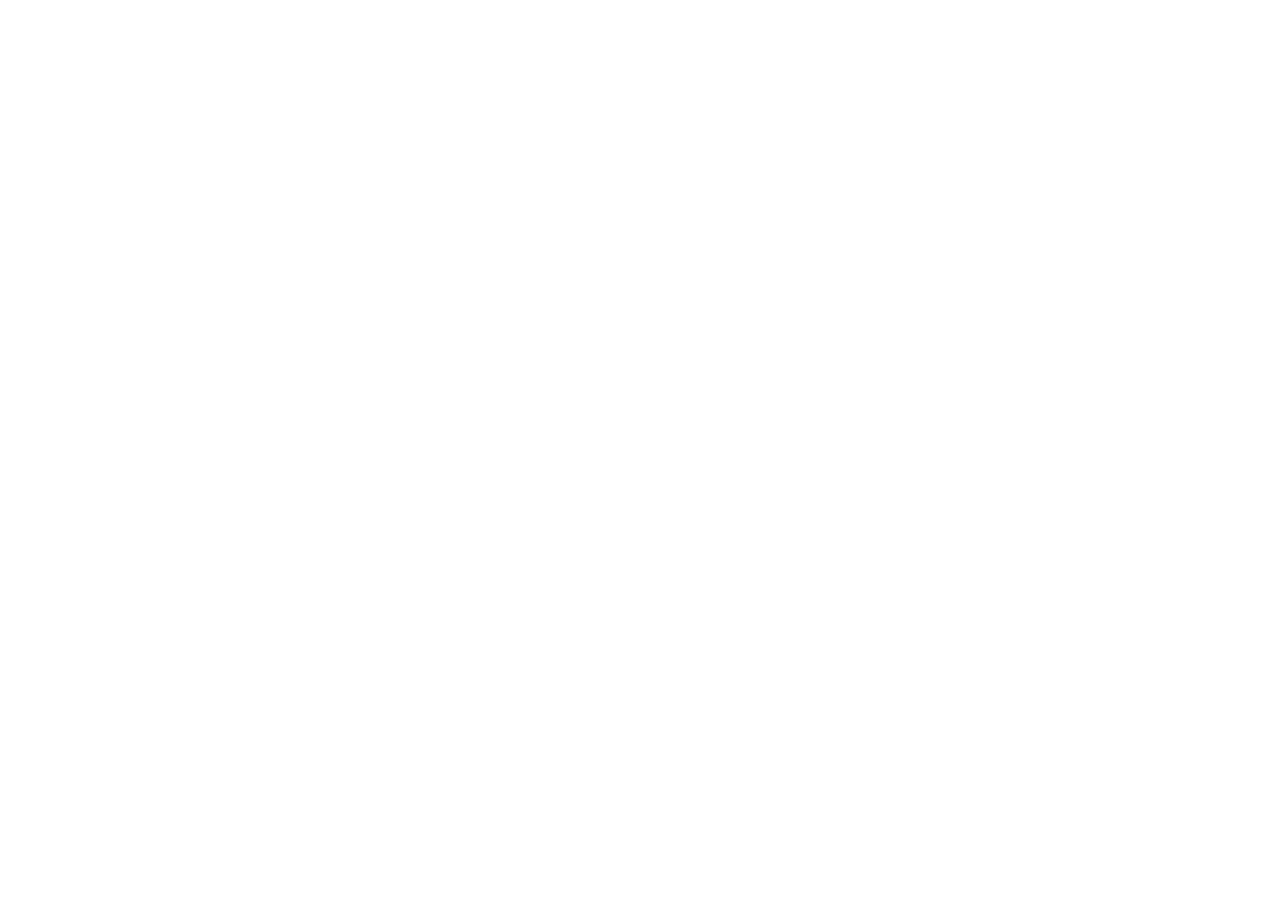
==== index.html @ 2c862b63 "Estructura de carpetas corregidas" ====
<!DOCTYPE html>
<html lang="en">
<head>
    <meta charset="UTF-8">
    <meta name="viewport" content="width=device-width, initial-scale=1.0">
    <title>Logro A</title>
</head>
<body>
    
</body>
</html>
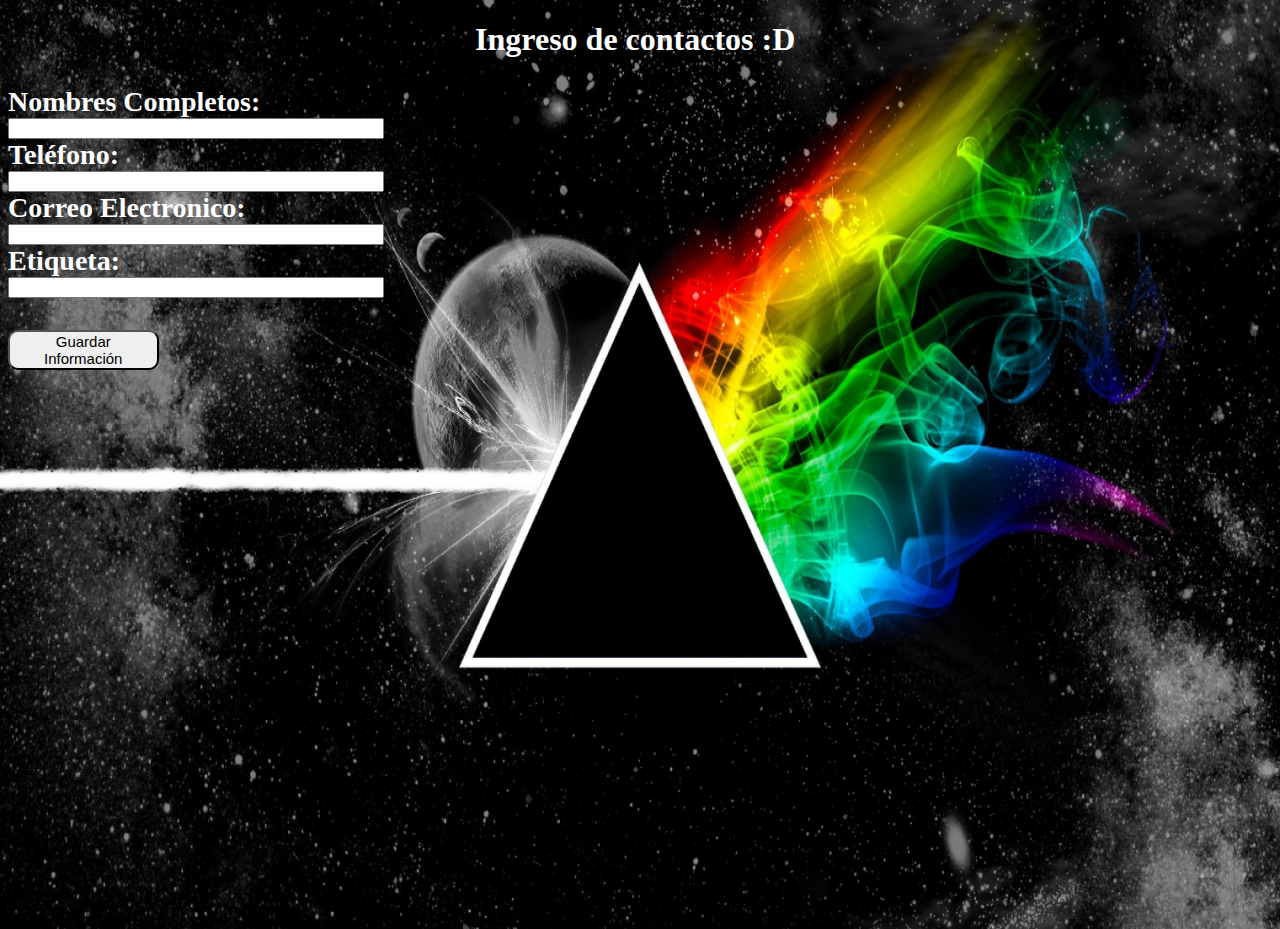
==== commit 984d1337: "Diseño de la pagina" ====
--- a/index.html
+++ b/index.html
@@ -4,8 +4,22 @@
     <meta charset="UTF-8">
     <meta name="viewport" content="width=device-width, initial-scale=1.0">
     <title>Logro A</title>
+    <center><h1>Ingreso de contactos :D</h1></center>
+    <link rel="stylesheet" href="style.css">
 </head>
 <body>
-    
+    <ul>
+       <label for="Nombre">Nombres Completos:</label>
+       <input type="text" id="nombre" name="nombre" required>
+       <label for="Telefono"> Teléfono:</label>
+       <input type="text" id="Telefono" name="Telefono" required>
+       <label for="Email">Correo Electronico:</label>
+       <input type="text" id="Email" name="Email" required>
+       <label for="Etiqueta">Etiqueta:</label>
+       <input type="text" id="Etiqueta" name="Etiqueta" required>
+       <br>
+       <button type="button" onclick="guardar()">Guardar Información</button>
+    </ul>
+<script src="objets.js"></script>
 </body>
 </html>--- a/style.css
+++ b/style.css
@@ -0,0 +1,24 @@
+body{
+    width: 98%;
+    height: 100vh;
+    grid-template-columns: repeat(auto-fit, minmax(200px, 1fr));
+    background-image: url(Imagenes/fondo.jpg);
+    background-repeat: no-repeat;
+    background-size: 100% 100%;
+    color: white;
+}
+ul{
+    display: flex;
+    flex-direction: column;
+    margin-bottom: 15px;
+    font-size: 28px;
+    font-weight: bold;
+    padding: 0;
+    font-weight: bold;
+    width: 30%;
+}
+button{
+    width: 40%;
+    font-size: 15px;
+    border-radius: 10px;
+}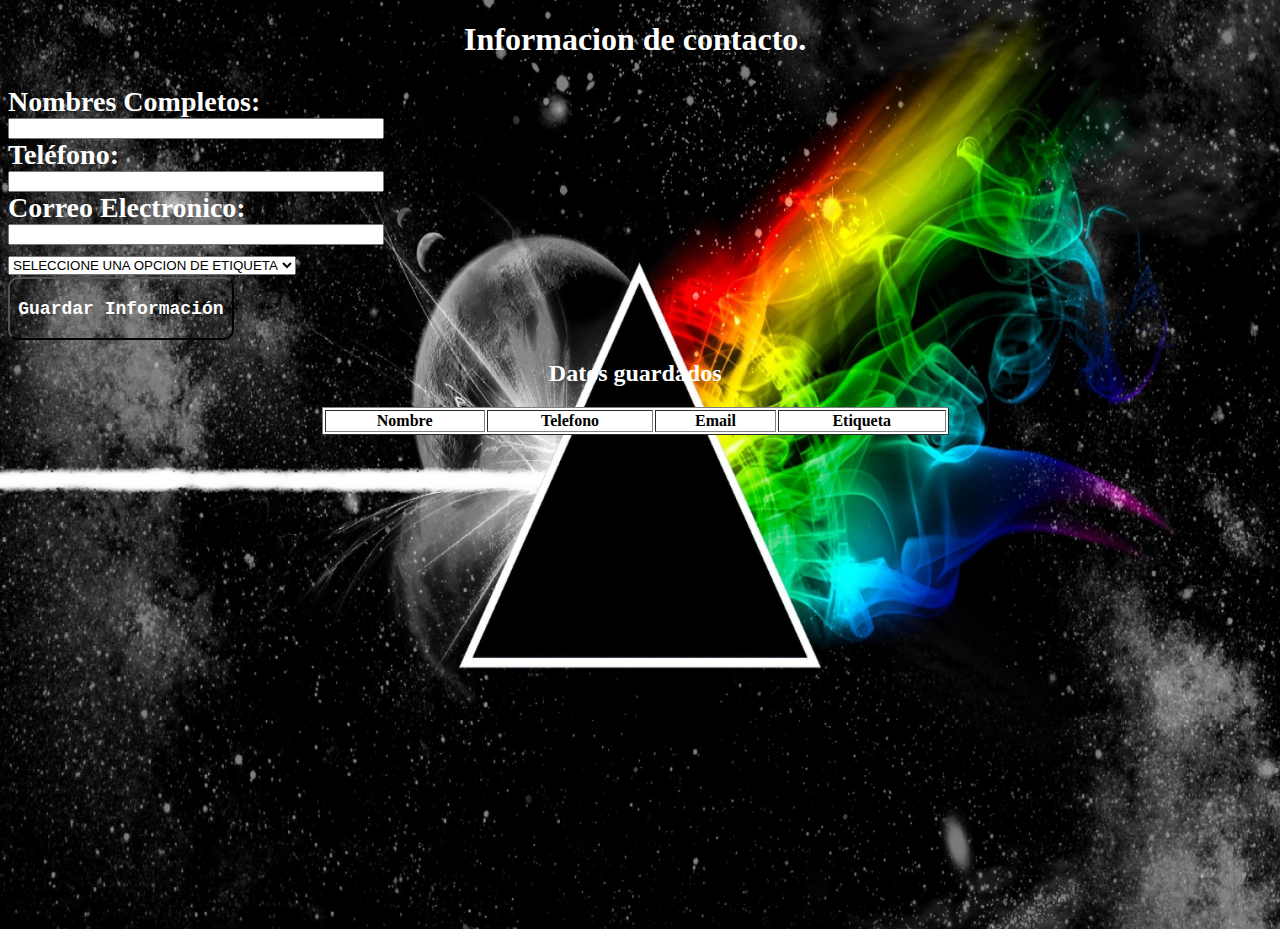
==== commit 4c11557e: "Añadir contactos con cambios en el diseño de la interfaz" ====
--- a/index.html
+++ b/index.html
@@ -1,25 +1,47 @@
-<!DOCTYPE html>
-<html lang="en">
-<head>
-    <meta charset="UTF-8">
-    <meta name="viewport" content="width=device-width, initial-scale=1.0">
-    <title>Logro A</title>
-    <center><h1>Ingreso de contactos :D</h1></center>
-    <link rel="stylesheet" href="style.css">
-</head>
-<body>
-    <ul>
-       <label for="Nombre">Nombres Completos:</label>
-       <input type="text" id="nombre" name="nombre" required>
-       <label for="Telefono"> Teléfono:</label>
-       <input type="text" id="Telefono" name="Telefono" required>
-       <label for="Email">Correo Electronico:</label>
-       <input type="text" id="Email" name="Email" required>
-       <label for="Etiqueta">Etiqueta:</label>
-       <input type="text" id="Etiqueta" name="Etiqueta" required>
-       <br>
-       <button type="button" onclick="guardar()">Guardar Información</button>
-    </ul>
-<script src="objets.js"></script>
-</body>
-</html>+    <!DOCTYPE html>
+    <html lang="en">
+    <head>
+        <meta charset="UTF-8">
+        <meta name="viewport" content="width=device-width, initial-scale=1.0">
+        <title>Logro A</title>
+        <center><h1>Informacion de contacto.</h1></center>
+        <link rel="stylesheet" href="style.css">
+    </head>
+    <body>
+        <ul>
+        <label for="Nombre">Nombres Completos:</label>
+        <input type="text" id="Nombre" name="Nombre" required>
+        <label for="Telefono"> Teléfono:</label>
+        <input type="text" id="Telefono" name="Telefono" required>
+        <label for="Email">Correo Electronico:</label>
+        <input type="text" id="Email" name="Email" required>
+        <div class="Etiqueta">
+            <select id="opciones">
+                <option value="">SELECCIONE UNA OPCION DE ETIQUETA</option>
+                <option value="opcion1">Familia</option>
+                <option value="opcion2">Trabajo</option>
+                <option value="opcion3">Otro</option>
+            </select>
+        </div>
+            <button type="button" onclick="guardar()">Guardar Información</button>
+        </ul>
+        <center><h2>Datos guardados</h2></center>
+
+        <center>
+    <table border="1" id="tablaDatos">
+            <thead>
+                <tr>
+                    <th>Nombre</th>
+                    <th>Telefono</th>
+                    <th>Email</th>
+                    <th>Etiqueta</th>
+                </tr>
+            </thead>
+        </center>
+        <tbody>
+
+        </tbody>
+    </table>
+    </body>
+    <script src="objets.js"></script>
+    </html>--- a/style.css
+++ b/style.css
@@ -6,6 +6,7 @@
     background-repeat: no-repeat;
     background-size: 100% 100%;
     color: white;
+    font-family: cursive;
 }
 ul{
     display: flex;
@@ -18,7 +19,18 @@
     width: 30%;
 }
 button{
-    width: 40%;
-    font-size: 15px;
+    width: 60%;
+    height: 7vh;
+    background-color: transparent;
+    color: white;
+    font-weight: bold;
+    font-size: 18px;
     border-radius: 10px;
+    font-family: monospace;
+}
+#tablaDatos{
+width: 50%;
+height: 50%;
+background-color: white;
+color: black;
 }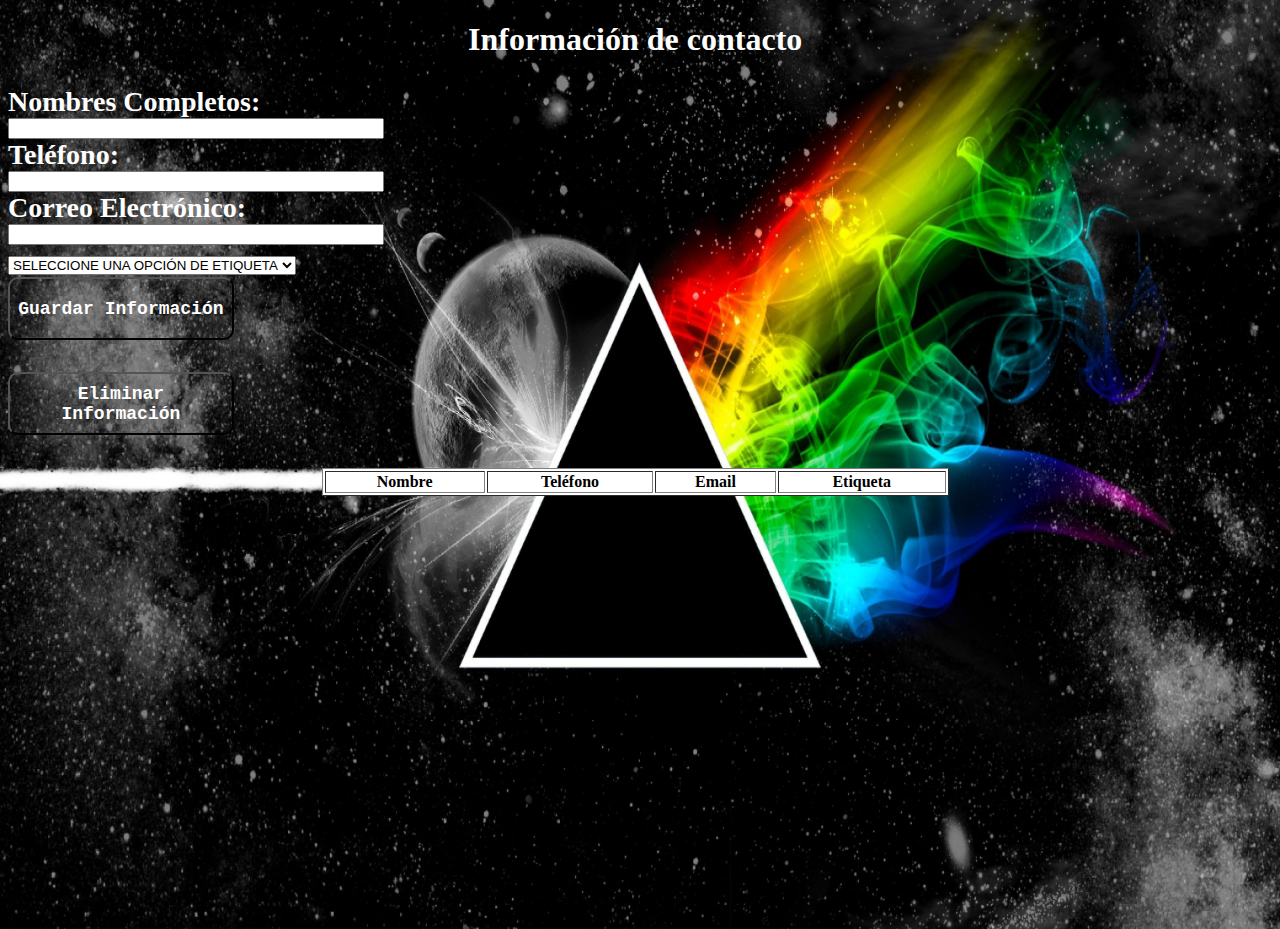
==== commit 6f6ac3ac: "Funcion del boton editar" ====
--- a/index.html
+++ b/index.html
@@ -1,47 +1,48 @@
-    <!DOCTYPE html>
-    <html lang="en">
-    <head>
-        <meta charset="UTF-8">
-        <meta name="viewport" content="width=device-width, initial-scale=1.0">
-        <title>Logro A</title>
-        <center><h1>Informacion de contacto.</h1></center>
-        <link rel="stylesheet" href="style.css">
-    </head>
-    <body>
-        <ul>
+<!DOCTYPE html>
+<html lang="en">
+<head>
+    <meta charset="UTF-8">
+    <meta name="viewport" content="width=device-width, initial-scale=1.0">
+    <title>Logro A</title>
+    <center><h1>Información de contacto</h1></center>
+    <link rel="stylesheet" href="style.css">
+</head>
+<body>
+    <ul>
         <label for="Nombre">Nombres Completos:</label>
         <input type="text" id="Nombre" name="Nombre" required>
         <label for="Telefono"> Teléfono:</label>
         <input type="text" id="Telefono" name="Telefono" required>
-        <label for="Email">Correo Electronico:</label>
+        <label for="Email">Correo Electrónico:</label>
         <input type="text" id="Email" name="Email" required>
         <div class="Etiqueta">
             <select id="opciones">
-                <option value="">SELECCIONE UNA OPCION DE ETIQUETA</option>
-                <option value="opcion1">Familia</option>
-                <option value="opcion2">Trabajo</option>
-                <option value="opcion3">Otro</option>
+                <option value="">SELECCIONE UNA OPCIÓN DE ETIQUETA</option>
+                <option value="Familia">Familia</option>
+                <option value="Trabajo">Trabajo</option>
+                <option value="Otro">Otro</option>
             </select>
         </div>
-            <button type="button" onclick="guardar()">Guardar Información</button>
-        </ul>
-        <center><h2>Datos guardados</h2></center>
-
-        <center>
-    <table border="1" id="tablaDatos">
+        <button type="button" onclick="guardar()">Guardar Información</button>
+        <br>
+        <button type="button" onclick="eliminar()">Eliminar Información</button>
+    </ul>
+    <br>
+    <center>
+        <table border="1" id="tablaDatos">
             <thead>
                 <tr>
                     <th>Nombre</th>
-                    <th>Telefono</th>
+                    <th>Teléfono</th>
                     <th>Email</th>
                     <th>Etiqueta</th>
                 </tr>
             </thead>
-        </center>
-        <tbody>
+            <tbody>
 
-        </tbody>
-    </table>
-    </body>
+            </tbody>
+        </table>
+    </center>
     <script src="objets.js"></script>
-    </html>+</body>
+</html>
--- a/style.css
+++ b/style.css
@@ -33,4 +33,4 @@
 height: 50%;
 background-color: white;
 color: black;
-}+}
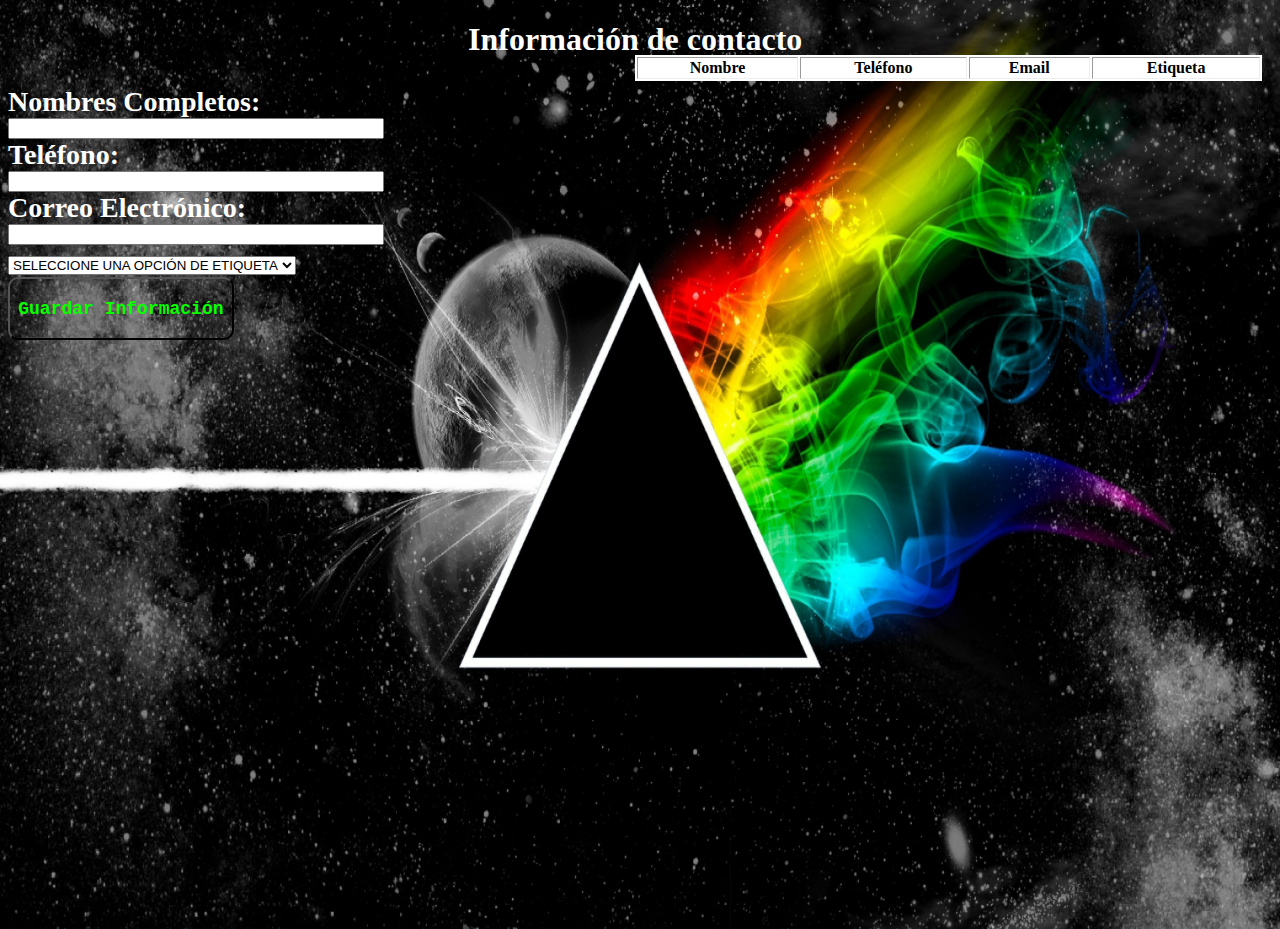
==== commit e3f739e7: "Funcion del boton eliminar" ====
--- a/index.html
+++ b/index.html
@@ -24,8 +24,7 @@
             </select>
         </div>
         <button type="button" onclick="guardar()">Guardar Información</button>
-        <br>
-        <button type="button" onclick="eliminar()">Eliminar Información</button>
+        <br>  
     </ul>
     <br>
     <center>
@@ -43,6 +42,6 @@
             </tbody>
         </table>
     </center>
-    <script src="objets.js"></script>
 </body>
+<script src="objets.js"></script>
 </html>
--- a/style.css
+++ b/style.css
@@ -22,15 +22,21 @@
     width: 60%;
     height: 7vh;
     background-color: transparent;
-    color: white;
+    color: rgb(9, 255, 0);
     font-weight: bold;
     font-size: 18px;
     border-radius: 10px;
     font-family: monospace;
+    cursor: pointer;
 }
-#tablaDatos{
+#tablaDatos{ 
+float: right;
+margin-top: -350px;
 width: 50%;
 height: 50%;
-background-color: white;
+    background-color: white;
+border: 0;
 color: black;
 }
+
+
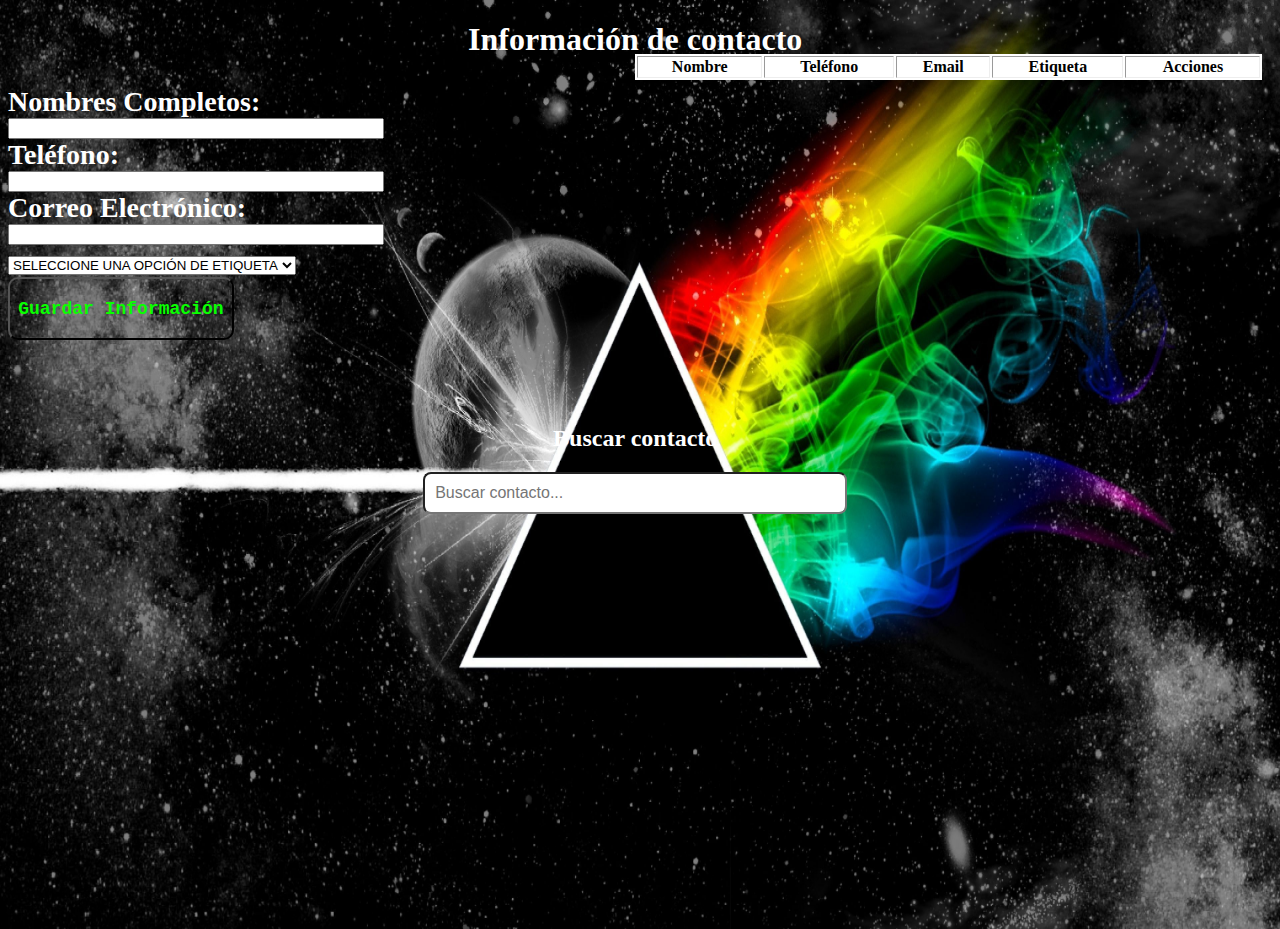
==== commit 8fe9e346: "Funcion de buscar por nombre o etiqueta" ====
--- a/index.html
+++ b/index.html
@@ -27,6 +27,10 @@
         <br>  
     </ul>
     <br>
+
+    <center><h2>Buscar contacto</h2></center>
+<center><input type="text" id="barraBusqueda" placeholder="Buscar contacto..." onkeyup="filtrarContactos()" ></center>
+
     <center>
         <table border="1" id="tablaDatos">
             <thead>
@@ -35,10 +39,11 @@
                     <th>Teléfono</th>
                     <th>Email</th>
                     <th>Etiqueta</th>
+                    <th>Acciones</th>
                 </tr>
             </thead>
             <tbody>
-
+               
             </tbody>
         </table>
     </center>
--- a/style.css
+++ b/style.css
@@ -31,12 +31,21 @@
 }
 #tablaDatos{ 
 float: right;
-margin-top: -350px;
+margin-top: -475px;
 width: 50%;
 height: 50%;
     background-color: white;
 border: 0;
 color: black;
 }
+#barraBusqueda {
+    font-size: 16px;
+    padding: 10px;
+    width: 100%;
+    max-width: 400px;
+    border-radius: 8px;
+    margin-bottom: 15px;
+}
 
 
+
